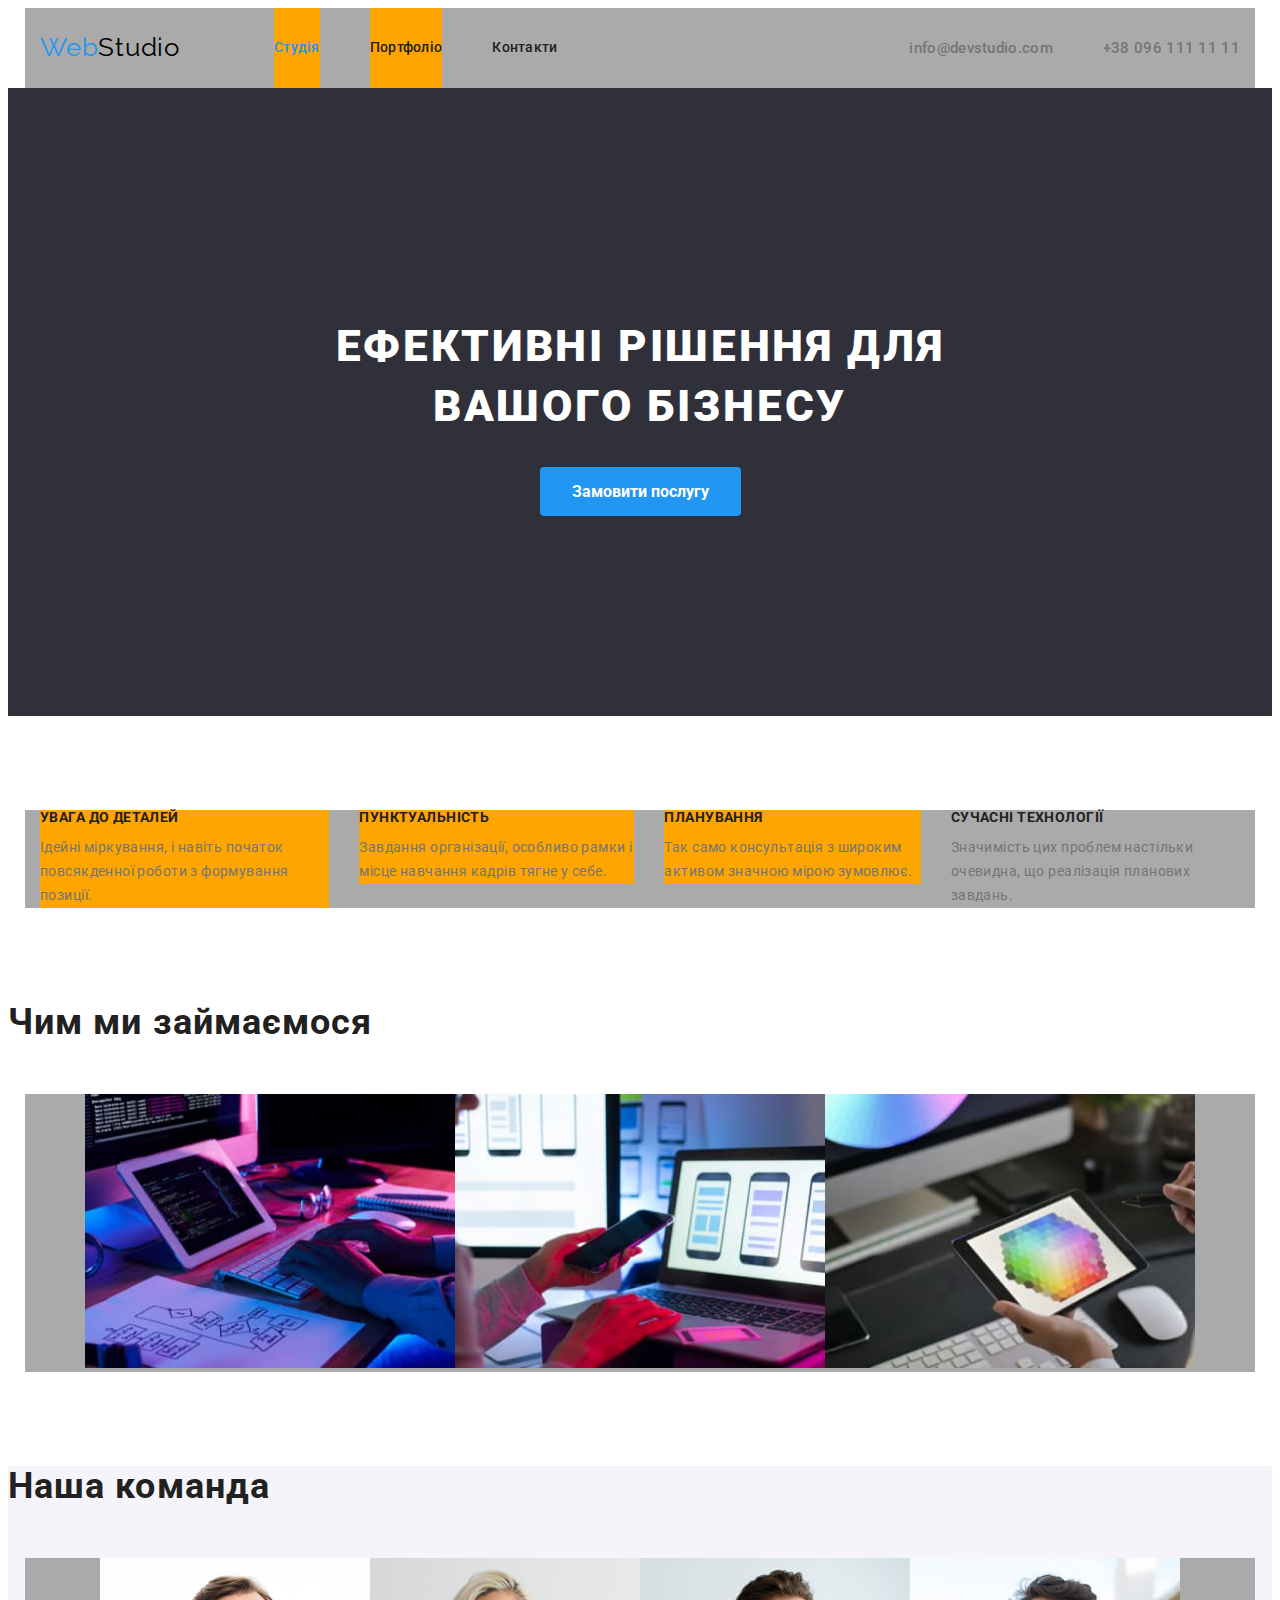
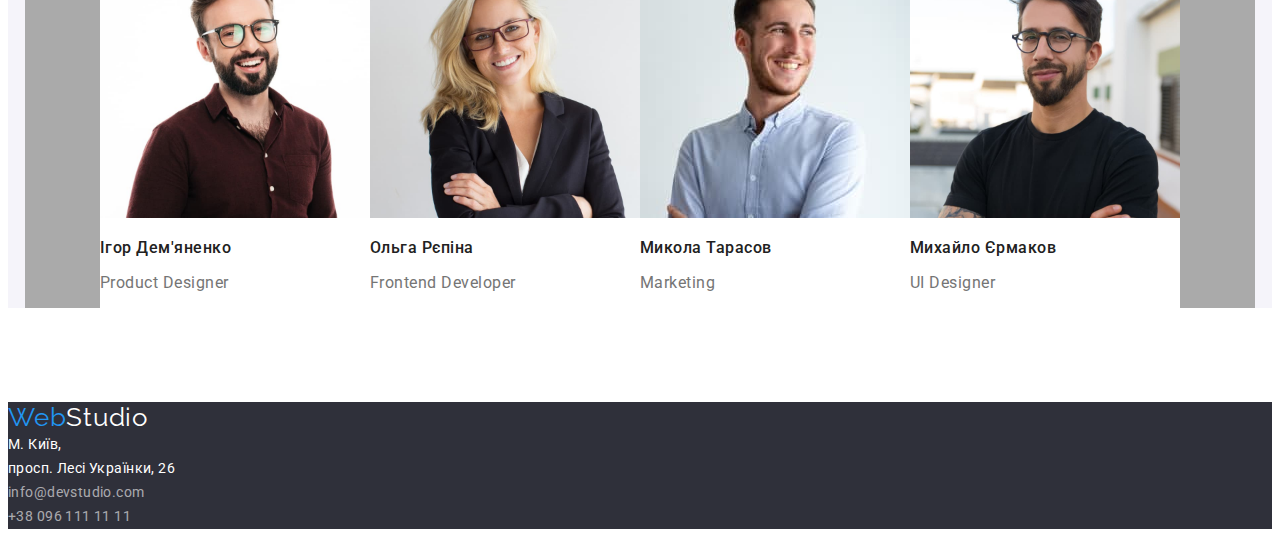
==== index.html @ 12764d9c "Initial commit" ====
<!DOCTYPE html>
<html lang="uk">
  <head>
    <meta charset="utf-8" />
    <meta name="домашне завдання 1" content="device-width, initial-scale=1.0" />
    <title>WebStudio</title>
        <link
      href="https://fonts.googleapis.com/css2?family=Raleway:wght@700&family=Roboto:wght@400;500;700;900&display=swap"
      rel="stylesheet"
    />
    <link rel="stylesheet" href="https://cdnjs.cloudflare.com/ajax/libs/modern-normalize/1.1.0/modern-normalize.min.css"
      integrity="sha512-wpPYUAdjBVSE4KJnH1VR1HeZfpl1ub8YT/NKx4PuQ5NmX2tKuGu6U/JRp5y+Y8XG2tV+wKQpNHVUX03MfMFn9Q=="
      crossorigin="anonymous" referrerpolicy="no-referrer" />
  <link rel="stylesheet" href="./mystyles/styles.css" />
    </head>
  <body>
    <!-- шапка сайту -->
    <header>
      <div class="container">
      <a href="index.html" class="logo"
        >Web<span style="color: #000">Studio</span></a
      >
      <nav>
        <ul class="site-nav list">
          <li class="item"><a href="index.html" class="link current">Студія</a></li>
          <li class="item"><a href="portfolio.html" class="link">Портфоліо</a></li>
          <li class="item"><a href="" class="link">Контакти</a></li>
        </ul>
      </nav>
      <ul class="header-address list">
        <li class="item">
          <a href="mailto:info@devstudio.com" class="link"
            >info@devstudio.com</a
          >
        </li>
        <li class="item">
          <a href="tel:+380961111111" class="link">+38 096 111 11 11</a>
        </li>
      </ul>
      </div>
    </header>
    <main>
      <!-- hero section -->
      <section class="hero">
        <div>
          <h1 class="hero-title">ЕФЕКТИВНІ РІШЕННЯ ДЛЯ<br />ВАШОГО БІЗНЕСУ</h1>
          <button>Замовити послугу</button>
        </div>
      </section>
      <!-- why we section -->
      <section class="why-we">
        <h2 class="visually-hidden">Наші переваги</h2>
        <ul class="list container">
          <li class="item">
            <h3>УВАГА ДО ДЕТАЛЕЙ</h3>
            <p>
              Ідейні міркування, і навіть початок повсякденної роботи з
              формування позиції.
            </p>
          </li>
          <li class="item">
            <h3>ПУНКТУАЛЬНІСТЬ</h3>
            <p>
              Завдання організації, особливо рамки і місце навчання кадрів тягне
              у себе.
            </p>
          </li>
          <li class="item">
            <h3>ПЛАНУВАННЯ</h3>
            <p>
              Так само консультація з широким активом значною мірою зумовлює.
            </p>
          </li>
          <li class="item">
            <h3>СУЧАСНІ ТЕХНОЛОГІЇ</h3>
            <p>
              Значимість цих проблем настільки очевидна, що реалізація планових
              завдань.
            </p>
          </li>
        </ul>
      </section>
      <!-- what we do section-->
      <section class="what-we-do">
        <h2>Чим ми займаємося</h2>
        <ul class="list container">
          <li>
            <img
              src="./images/what-we-do-1.jpg"
              alt="Фото комп'ютера"
              width="370"
              height="274"
            />
          </li>
          <li>
            <img
              src="./images/what-we-do-2.jpg"
              alt="Сучасні технології"
              width="370"
              height="274"
            />
          </li>
          <li>
            <img
              src="./images/what-we-do-3.jpg"
              alt="Айтішник за роботою"
              width="370"
              height="274"
            />
          </li>
        </ul>
      </section>
      <!-- who are we section-->
      <section class="who-we-are">
        <h2>Наша команда</h2>
        <ul class="list container">
          <li class="team-member">
            <img
              src="./images/igor-1.jpg"
              alt="Ігор Дем'яненко"
              width="270"
              height="260"
            />
            <h3>Ігор Дем'яненко</h3>
            <p lang="en">Product Designer</p>
          </li>
          <li class="team-member">
            <img
              src="./images/olga-2.jpg"
              alt="Ольга Рєпіна"
              width="270"
              height="260"
            />
            <h3>Ольга Рєпіна</h3>
            <p lang="en">Frontend Developer</p>
          </li>
          <li class="team-member">
            <img
              src="./images/mykola-3.jpg"
              alt="Микола Тарасов"
              width="270"
              height="260"
            />
            <h3>Микола Тарасов</h3>
            <p lang="en">Marketing</p>
          </li>
          <li class="team-member">
            <img
              src="./images/mykhailo-4.jpg"
              alt="Михайло Єрмаков"
              width="270"
              height="260"
            />
            <h3>Михайло Єрмаков</h3>
            <p lang="en">UI Designer</p>
          </li>
        </ul>
      </section>
    </main>
    <!-- footer -->
    <footer>
      <a href="index.html" class="logo"
        >Web<span style="color: #fff">Studio</span></a
      >
      <ul class="bottom-address list">
        <li>
          <a
            href="https://goo.gl/maps/deZjhRoP4em1tksg8"
            target="_blank"
            rel="noopener noreferrer nofollow"
            class="link"
            >М. Київ,<br />просп. Лесі Українки, 26</a
          >
        </li>
        <li>
          <a href="mailto:info@devstudio.com" class="link">
            <span style="color: rgba(255, 255, 255, 0.6)"
              >info@devstudio.com</span
            ></a
          >
        </li>
        <li>
          <a href="tel:+380961111111" class="link">
            <span style="color: rgba(255, 255, 255, 0.6)"
              >+38 096 111 11 11</span
            ></a
          >
        </li>
      </ul>
    </footer>
  </body>
</html>
---- mystyles/styles.css ----
/* background color #F5F5F5 */
/* logo header: black #000000 blue #2196F3 */
/*logo background: white #FFFFFF    blue #2196F3 */
/* nav active color #2196F3 */
/* main text color (p) #757575 */
/* h2, filter links  #212121 */
/* button text color #FFFFFF */
/* Bg color main page #2F303A */
/* sections background #F5F4FA */

:root {
  --primary-text-color: #757575;
  --title-and-nav-text-color: #212121;
  --accent-color: #2196f3;
  --primary-background-color: #f5f4fa;
  --button-text-color: #fff;
  --background-header-footer-color: #2f303a;
  --background-color: #fff;
  --filter-unactive-background: #f5f4fa;
  --button-hover-color: #188ce8;
}
body {
  background-color: var(--background-color);
  color: var(--primary-text-color);
  font-family: "Roboto", sans-serif;
}
.list {
  list-style: none;
  padding: 0;
  margin: 0;
}
footer {
  background-color: var(--background-header-footer-color);
}
.hero {
  text-align: center;
  background-color: var(--background-header-footer-color);
  padding: 200px 0;
  margin-bottom: 94px;
}
.container {
  display: flex;
  align-items: center;
  background-color: #aaa;
  width: 1200px;
  padding: 0 15px;
  margin: 0 auto;
}
.logo {
  color: var(--accent-color);
  font-family: "Raleway", sans-serif;
  text-decoration: none;
  font-size: 26px;
  line-height: 1.2;
  letter-spacing: 0.03em;
  margin-right: 94px;
}
/* Site nav */
.site-nav {
  display: flex;
}

.site-nav .item:not(:last-child) {
  margin-right: 50px;
  background-color: orange;
}
.site-nav .link {
  color: var(--title-and-nav-text-color);
  font-weight: 500;
  font-size: 14px;
  letter-spacing: 0.02em;
  line-height: 1.14;
  text-decoration: none;
  font-style: normal;
  display: block;
  padding: 32px 0;
}
.site-nav .link:hover,
.site-nav .link:focus,
.header-address .link:hover,
.header-address .link:focus,
.site-nav .link.current {
  color: var(--accent-color);
}
.header-address {
  display: flex;
  margin: 0 0 0 auto;
}

.header-address .item:not(:last-child) {
  margin-right: 50px;
}
.header-address .link {
  color: var(--primary-text-color);
  font-weight: 500;
  font-size: 15px;
  letter-spacing: 0.02em;
  line-height: 1.06;
  text-decoration: none;
  font-style: normal;
}
.hero-title {
  color: #ffffff;
  font-weight: 900;
  font-size: 44px;
  letter-spacing: 0.06em;
  line-height: 1.36;
}
button {
  color: var(--button-text-color);
  background-color: var(--accent-color);
  font-weight: 700;
  font-size: 16px;
  font-family: inherit;
  line-height: 1.87;
  cursor: pointer;
  border: none;
  padding: 10px 32px;
  border-radius: 4px;
  text-align: center;
}
button:hover,
button:focus {
  background-color: var(--button-hover-color);
}
.visually-hidden {
  position: absolute;
  width: 1px;
  height: 1px;
  margin: -1px;
  border: 0;
  padding: 0;

  white-space: nowrap;
  clip-path: inset(100%);
  clip: rect(0 0 0 0);
  overflow: hidden;
}
.why-we h3 {
  font-weight: 700;
  font-size: 14px;
  line-height: 1.14;
  letter-spacing: 0.03em;
  color: var(--title-and-nav-text-color);
  text-transform: uppercase;
  margin: 0 0 10px 0;
}
.why-we p {
  font-weight: 400;
  font-size: 14px;
  line-height: 1.71;
  letter-spacing: 00.03em;
  color: var(--primary-text-color);
  margin: 0;
}
.why-we .container, 
.what-we-do .container,
.who-we-are .container {
  align-items: flex-start;
  justify-content: center;
  margin-bottom: 94px;
}
.why-we .item:not(:last-child) {
  margin-right: 30px;
  background-color: orange;
}
.who-we-are {
  background-color: var(--primary-background-color);
}
.what-we-do h2,
.who-we-are h2 {
  font-weight: 700;
  font-size: 36px;
  line-height: 1.16;
  letter-spacing: 0.03em;
  color: var(--title-and-nav-text-color);
  margin-bottom: 50px;
}
.who-we-are h3 {
  font-weight: 500;
  font-size: 16px;
  line-height: 1.19;
  letter-spacing: 0.03em;
  color: var(--title-and-nav-text-color);
}
.who-we-are p {
  font-weight: 400;
  font-size: 16px;
  line-height: 1.19;
  letter-spacing: 0.03em;
  color: var(--primary-text-color);
}
.who-we-are .team-member {
  background-color: var(--background-color);
}

/* portfolio page styling */

.portfolio .link {
  color: var(--title-and-nav-text-color);
  background-color: var(--filter-unactive-background);
  padding: 6px 25px;
  font-weight: 500;
  font-size: 16px;
  letter-spacing: 0.03em;
  line-height: 1.63;
  text-decoration: none;
  font-style: normal;
  border: none;
}
.portfolio .link:hover,
/*.portfolio .link:focus,*/
.portfolio .link.current {
  color: var(--button-text-color);
  background-color: var(--accent-color);
}
.portfolio h3 {
  font-weight: 700;
  font-size: 18px;
  line-height: 2;
  letter-spacing: 0.06em;
  color: var(--title-and-nav-text-color);
}
.portfolio a {
  text-decoration: none;
}
.portfolio p {
  font-weight: 400;
  font-size: 16px;
  line-height: 1.88;
  letter-spacing: 0.03em;
  color: var(--primary-text-color);
}
/* footer page */

.bottom-address .link {
  color: #fff;
  font-size: 14px;
  font-weight: 400;
  line-height: 1.71;
  letter-spacing: 0.03em;
  text-decoration: none;
  font-style: normal;
}
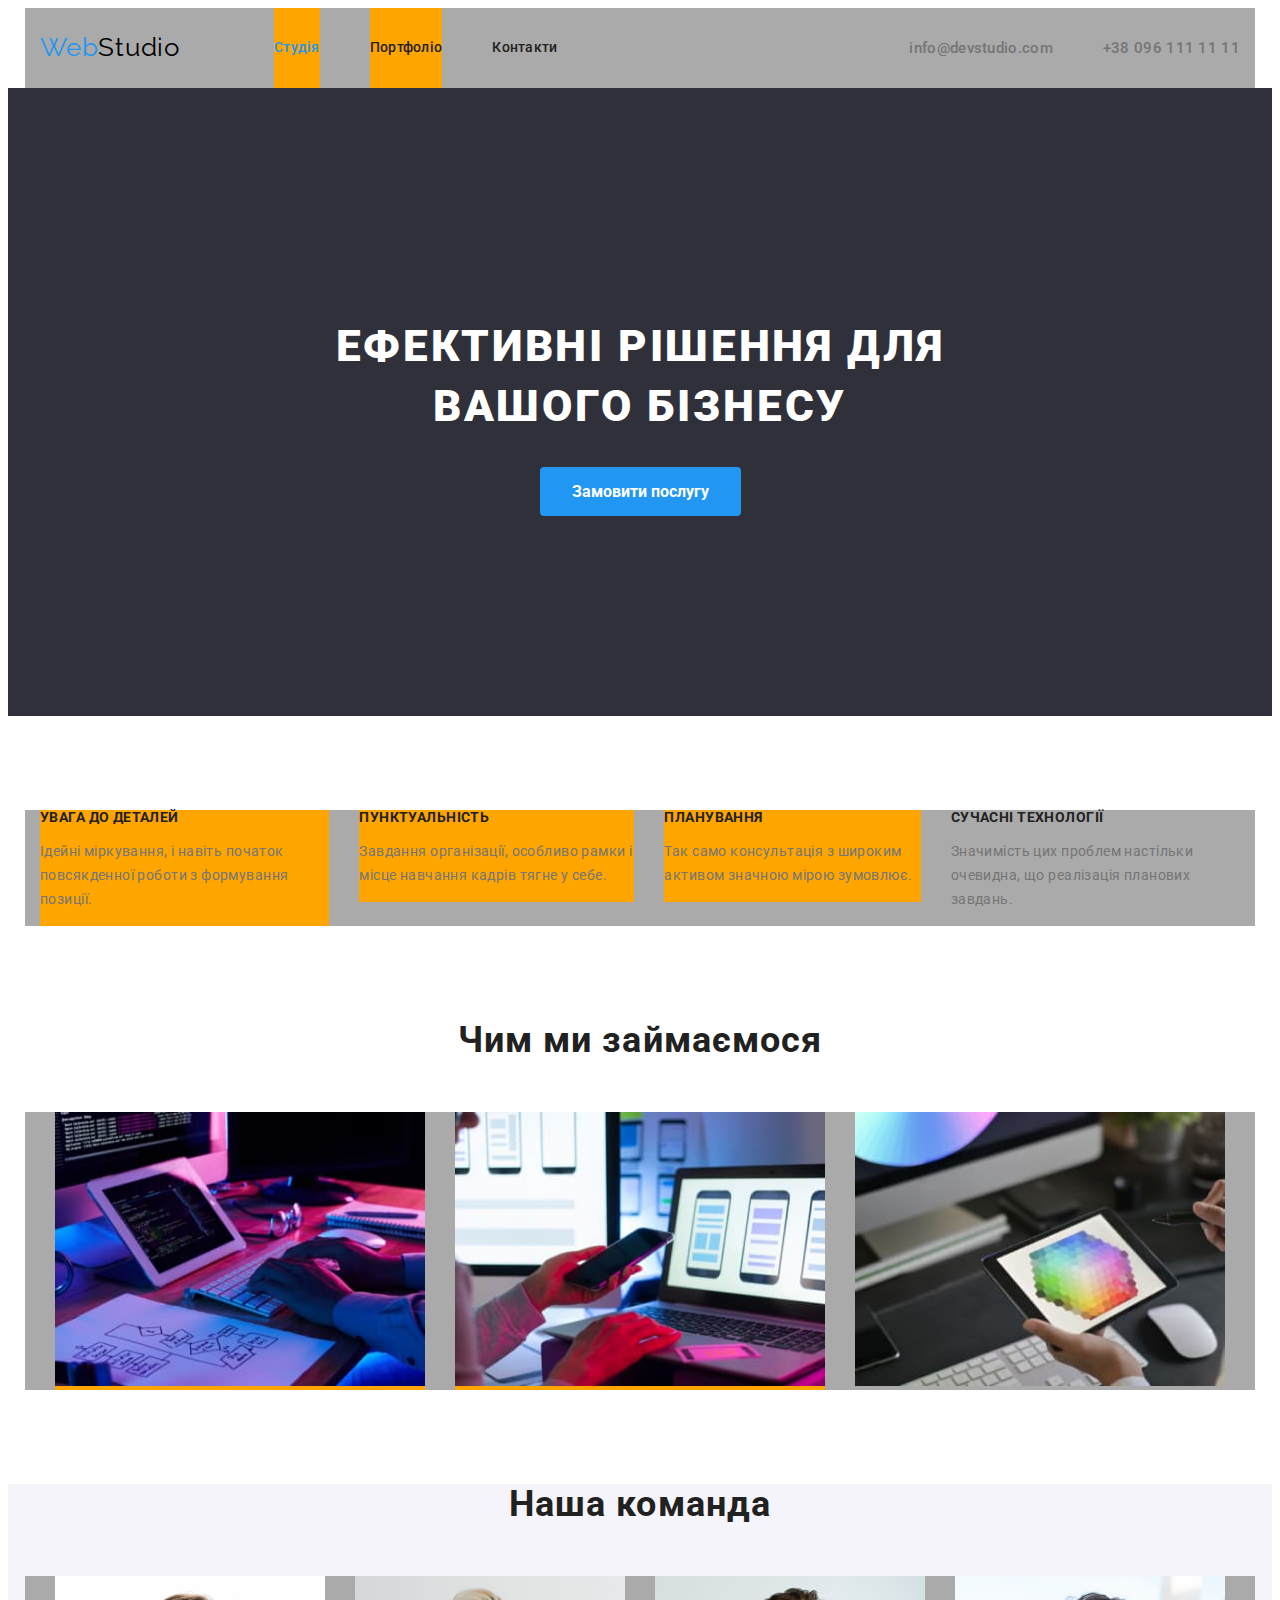
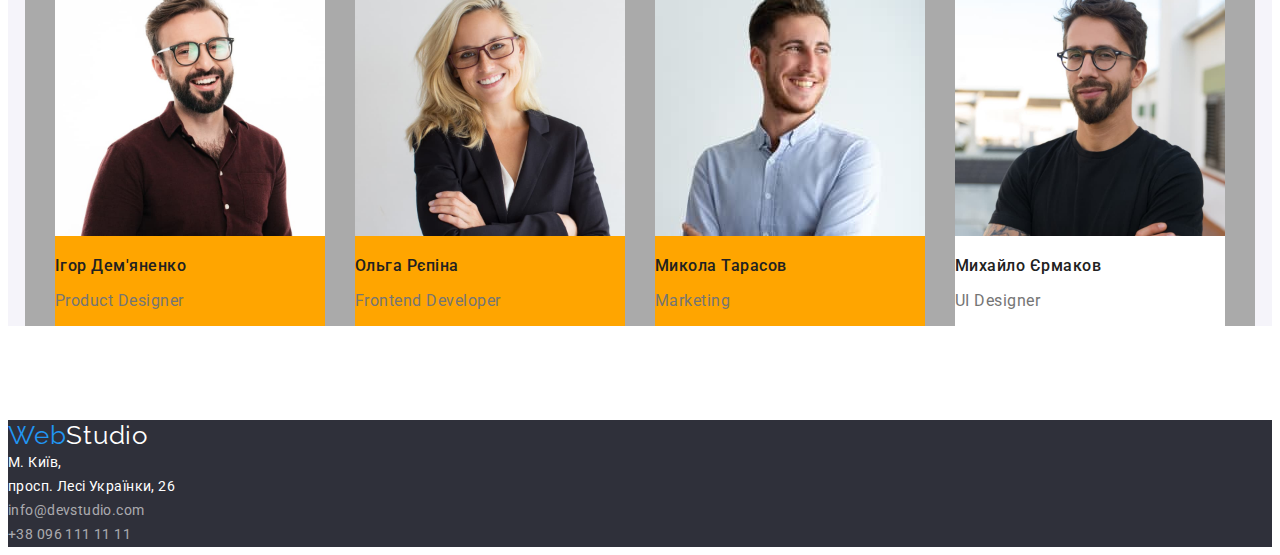
==== commit 6c63386e: "items added" ====
--- a/index.html
+++ b/index.html
@@ -84,7 +84,7 @@
       <section class="what-we-do">
         <h2>Чим ми займаємося</h2>
         <ul class="list container">
-          <li>
+          <li class="item">
             <img
               src="./images/what-we-do-1.jpg"
               alt="Фото комп'ютера"
@@ -92,7 +92,7 @@
               height="274"
             />
           </li>
-          <li>
+          <li class="item">
             <img
               src="./images/what-we-do-2.jpg"
               alt="Сучасні технології"
@@ -100,7 +100,7 @@
               height="274"
             />
           </li>
-          <li>
+          <li class="item">
             <img
               src="./images/what-we-do-3.jpg"
               alt="Айтішник за роботою"
@@ -114,7 +114,7 @@
       <section class="who-we-are">
         <h2>Наша команда</h2>
         <ul class="list container">
-          <li class="team-member">
+          <li class="team-member item">
             <img
               src="./images/igor-1.jpg"
               alt="Ігор Дем'яненко"
@@ -124,7 +124,7 @@
             <h3>Ігор Дем'яненко</h3>
             <p lang="en">Product Designer</p>
           </li>
-          <li class="team-member">
+          <li class="team-member item">
             <img
               src="./images/olga-2.jpg"
               alt="Ольга Рєпіна"
@@ -134,7 +134,7 @@
             <h3>Ольга Рєпіна</h3>
             <p lang="en">Frontend Developer</p>
           </li>
-          <li class="team-member">
+          <li class="team-member item">
             <img
               src="./images/mykola-3.jpg"
               alt="Микола Тарасов"
@@ -144,7 +144,7 @@
             <h3>Микола Тарасов</h3>
             <p lang="en">Marketing</p>
           </li>
-          <li class="team-member">
+          <li class="team-member item">
             <img
               src="./images/mykhailo-4.jpg"
               alt="Михайло Єрмаков"
--- a/mystyles/styles.css
+++ b/mystyles/styles.css
@@ -117,7 +117,7 @@
   border: none;
   padding: 10px 32px;
   border-radius: 4px;
-  text-align: center;
+  /* text-align: center;*/
 }
 button:hover,
 button:focus {
@@ -149,9 +149,10 @@
   font-weight: 400;
   font-size: 14px;
   line-height: 1.71;
-  letter-spacing: 00.03em;
-  color: var(--primary-text-color);
-  margin: 0;
+  letter-spacing: 0.03em;
+  color: var(--primary-text-color);
+  /* margin: 0; */
+  /* commentar */
 }
 .why-we .container, 
 .what-we-do .container,
@@ -160,7 +161,10 @@
   justify-content: center;
   margin-bottom: 94px;
 }
-.why-we .item:not(:last-child) {
+.why-we .item:not(:last-child),
+.what-we-do .item:not(:last-child),
+.who-we-are .item:not(:last-child) 
+{
   margin-right: 30px;
   background-color: orange;
 }
@@ -175,6 +179,7 @@
   letter-spacing: 0.03em;
   color: var(--title-and-nav-text-color);
   margin-bottom: 50px;
+  text-align: center;
 }
 .who-we-are h3 {
   font-weight: 500;
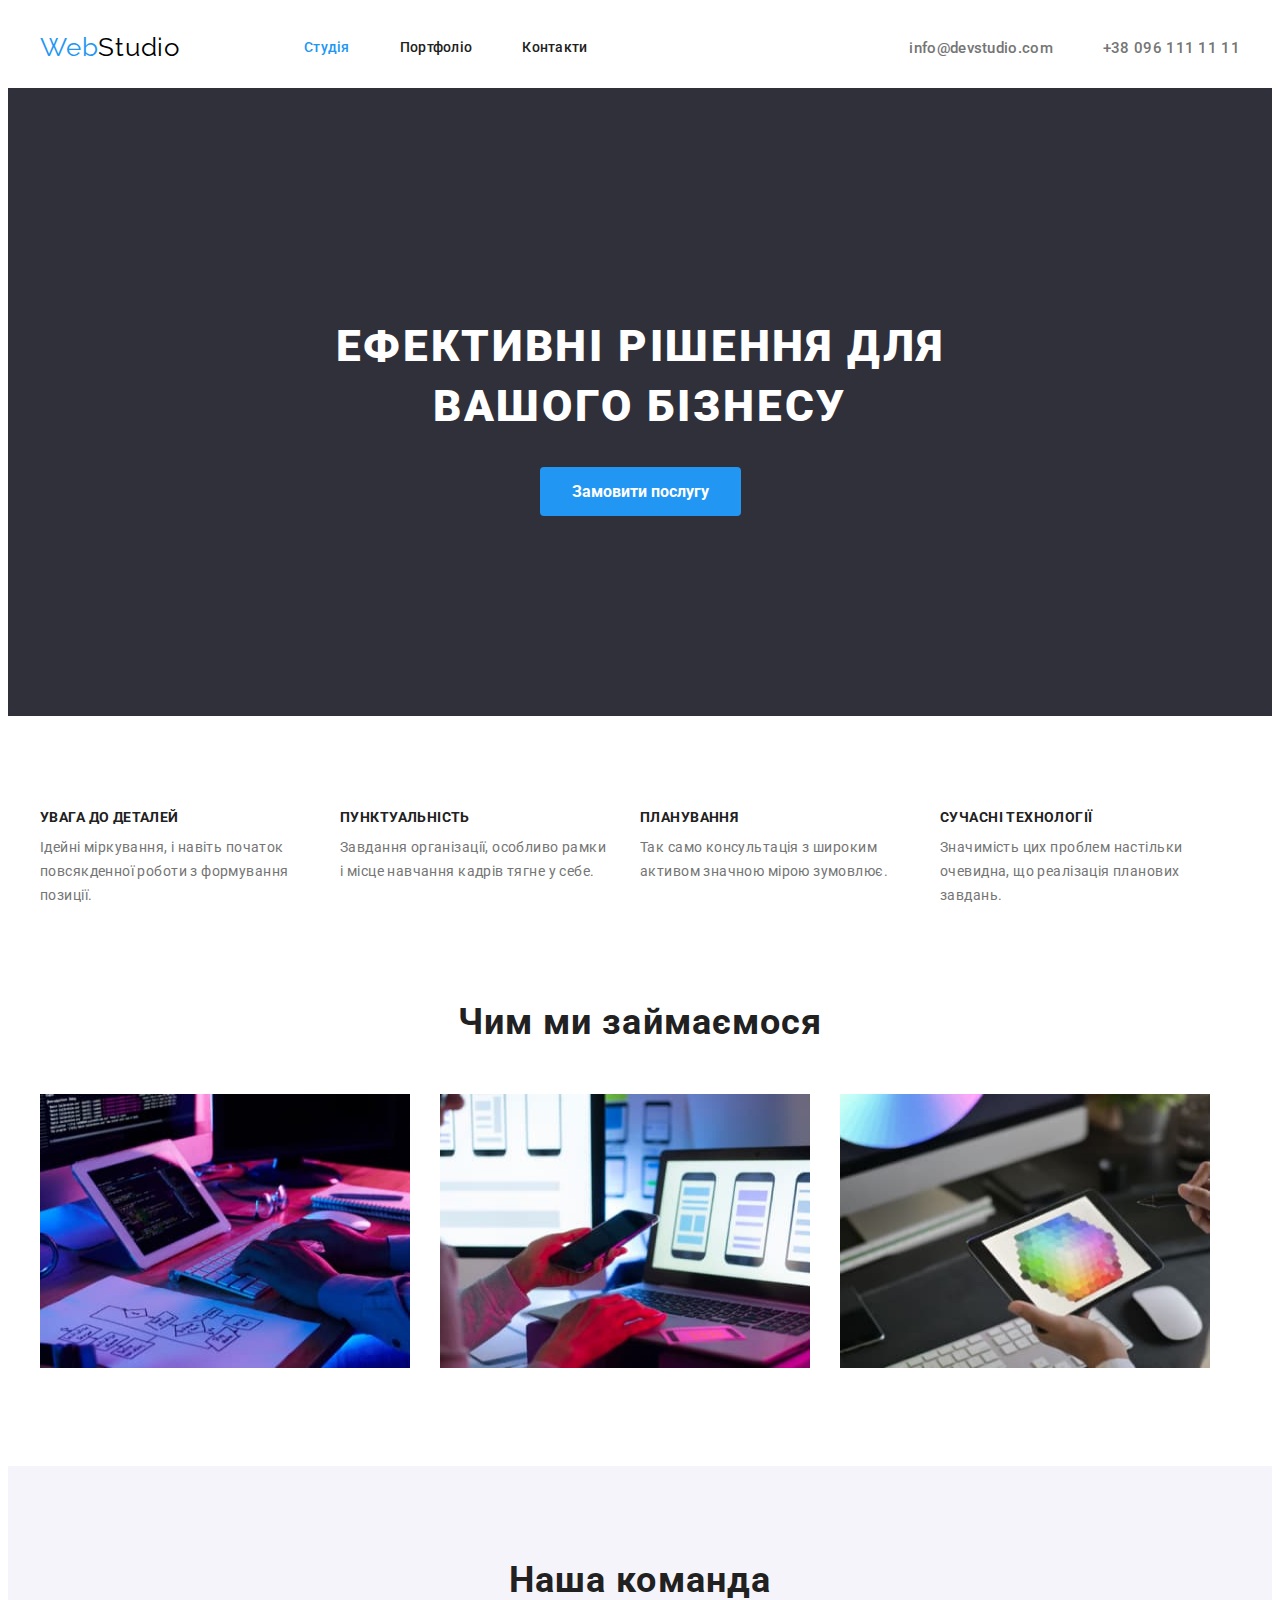
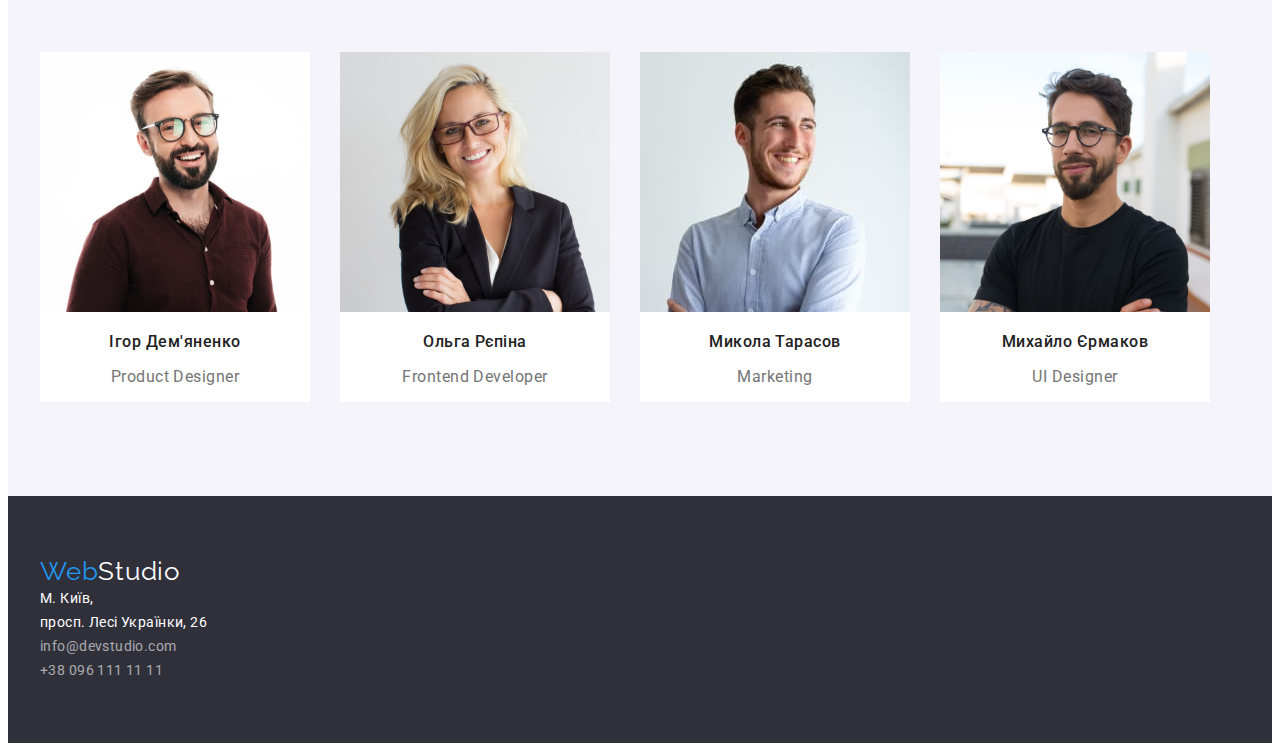
==== commit 2e9b01ca: "margins, paddings added" ====
--- a/index.html
+++ b/index.html
@@ -4,39 +4,49 @@
     <meta charset="utf-8" />
     <meta name="домашне завдання 1" content="device-width, initial-scale=1.0" />
     <title>WebStudio</title>
-        <link
+    <link
       href="https://fonts.googleapis.com/css2?family=Raleway:wght@700&family=Roboto:wght@400;500;700;900&display=swap"
       rel="stylesheet"
     />
-    <link rel="stylesheet" href="https://cdnjs.cloudflare.com/ajax/libs/modern-normalize/1.1.0/modern-normalize.min.css"
+    <link
+      rel="stylesheet"
+      href="https://cdnjs.cloudflare.com/ajax/libs/modern-normalize/1.1.0/modern-normalize.min.css"
       integrity="sha512-wpPYUAdjBVSE4KJnH1VR1HeZfpl1ub8YT/NKx4PuQ5NmX2tKuGu6U/JRp5y+Y8XG2tV+wKQpNHVUX03MfMFn9Q=="
-      crossorigin="anonymous" referrerpolicy="no-referrer" />
-  <link rel="stylesheet" href="./mystyles/styles.css" />
-    </head>
+      crossorigin="anonymous"
+      referrerpolicy="no-referrer"
+    />
+    <link rel="stylesheet" href="./mystyles/styles.css" />
+  </head>
   <body>
     <!-- шапка сайту -->
     <header>
       <div class="container">
-      <a href="index.html" class="logo"
-        >Web<span style="color: #000">Studio</span></a
-      >
-      <nav>
-        <ul class="site-nav list">
-          <li class="item"><a href="index.html" class="link current">Студія</a></li>
-          <li class="item"><a href="portfolio.html" class="link">Портфоліо</a></li>
-          <li class="item"><a href="" class="link">Контакти</a></li>
-        </ul>
-      </nav>
-      <ul class="header-address list">
-        <li class="item">
-          <a href="mailto:info@devstudio.com" class="link"
-            >info@devstudio.com</a
-          >
-        </li>
-        <li class="item">
-          <a href="tel:+380961111111" class="link">+38 096 111 11 11</a>
-        </li>
-      </ul>
+        <div class="flex-container">
+          <a href="index.html" class="logo"
+            >Web<span style="color: #000">Studio</span></a
+          >
+          <nav>
+            <ul class="site-nav list">
+              <li class="item">
+                <a href="index.html" class="link current">Студія</a>
+              </li>
+              <li class="item">
+                <a href="portfolio.html" class="link">Портфоліо</a>
+              </li>
+              <li class="item"><a href="" class="link">Контакти</a></li>
+            </ul>
+          </nav>
+          <ul class="header-address list">
+            <li class="item">
+              <a href="mailto:info@devstudio.com" class="link"
+                >info@devstudio.com</a
+              >
+            </li>
+            <li class="item">
+              <a href="tel:+380961111111" class="link">+38 096 111 11 11</a>
+            </li>
+          </ul>
+        </div>
       </div>
     </header>
     <main>
@@ -48,9 +58,9 @@
         </div>
       </section>
       <!-- why we section -->
-      <section class="why-we">
+      <section class="why-we container section">
         <h2 class="visually-hidden">Наші переваги</h2>
-        <ul class="list container">
+        <ul class="list flex-container">
           <li class="item">
             <h3>УВАГА ДО ДЕТАЛЕЙ</h3>
             <p>
@@ -81,9 +91,9 @@
         </ul>
       </section>
       <!-- what we do section-->
-      <section class="what-we-do">
+      <section class="what-we-do container section">
         <h2>Чим ми займаємося</h2>
-        <ul class="list container">
+        <ul class="list flex-container">
           <li class="item">
             <img
               src="./images/what-we-do-1.jpg"
@@ -112,8 +122,9 @@
       </section>
       <!-- who are we section-->
       <section class="who-we-are">
+        <div class="container section">        
         <h2>Наша команда</h2>
-        <ul class="list container">
+        <ul class="list flex-container">
           <li class="team-member item">
             <img
               src="./images/igor-1.jpg"
@@ -155,10 +166,12 @@
             <p lang="en">UI Designer</p>
           </li>
         </ul>
+        </div>
       </section>
     </main>
     <!-- footer -->
     <footer>
+      <div class="container">
       <a href="index.html" class="logo"
         >Web<span style="color: #fff">Studio</span></a
       >
@@ -187,6 +200,7 @@
           >
         </li>
       </ul>
+      </div>
     </footer>
   </body>
 </html>
--- a/mystyles/styles.css
+++ b/mystyles/styles.css
@@ -31,6 +31,8 @@
 }
 footer {
   background-color: var(--background-header-footer-color);
+padding-top: 60px;
+padding-bottom: 60px;
 }
 .hero {
   text-align: center;
@@ -39,13 +41,22 @@
   margin-bottom: 94px;
 }
 .container {
-  display: flex;
-  align-items: center;
-  background-color: #aaa;
   width: 1200px;
   padding: 0 15px;
   margin: 0 auto;
 }
+.flex-container {
+  display: flex;
+  flex-wrap: wrap;
+  align-items: flex-start;
+  gap: 30px;
+}
+header .flex-container {
+  align-items: center;
+}
+.section {
+  padding-bottom: 94px;
+}
 .logo {
   color: var(--accent-color);
   font-family: "Raleway", sans-serif;
@@ -59,10 +70,8 @@
 .site-nav {
   display: flex;
 }
-
 .site-nav .item:not(:last-child) {
   margin-right: 50px;
-  background-color: orange;
 }
 .site-nav .link {
   color: var(--title-and-nav-text-color);
@@ -86,7 +95,6 @@
   display: flex;
   margin: 0 0 0 auto;
 }
-
 .header-address .item:not(:last-child) {
   margin-right: 50px;
 }
@@ -100,7 +108,7 @@
   font-style: normal;
 }
 .hero-title {
-  color: #ffffff;
+  color: #fff;
   font-weight: 900;
   font-size: 44px;
   letter-spacing: 0.06em;
@@ -151,25 +159,16 @@
   line-height: 1.71;
   letter-spacing: 0.03em;
   color: var(--primary-text-color);
-  /* margin: 0; */
-  /* commentar */
-}
-.why-we .container, 
-.what-we-do .container,
-.who-we-are .container {
-  align-items: flex-start;
-  justify-content: center;
-  margin-bottom: 94px;
-}
-.why-we .item:not(:last-child),
-.what-we-do .item:not(:last-child),
-.who-we-are .item:not(:last-child) 
-{
-  margin-right: 30px;
-  background-color: orange;
+  margin: 0;
+}
+.why-we .item
+/* .who-we-are .item */ {
+  width: 270px;
 }
 .who-we-are {
   background-color: var(--primary-background-color);
+  text-align: center;
+  padding-top: 94px;
 }
 .what-we-do h2,
 .who-we-are h2 {
@@ -179,6 +178,7 @@
   letter-spacing: 0.03em;
   color: var(--title-and-nav-text-color);
   margin-bottom: 50px;
+  margin-top: 0;
   text-align: center;
 }
 .who-we-are h3 {
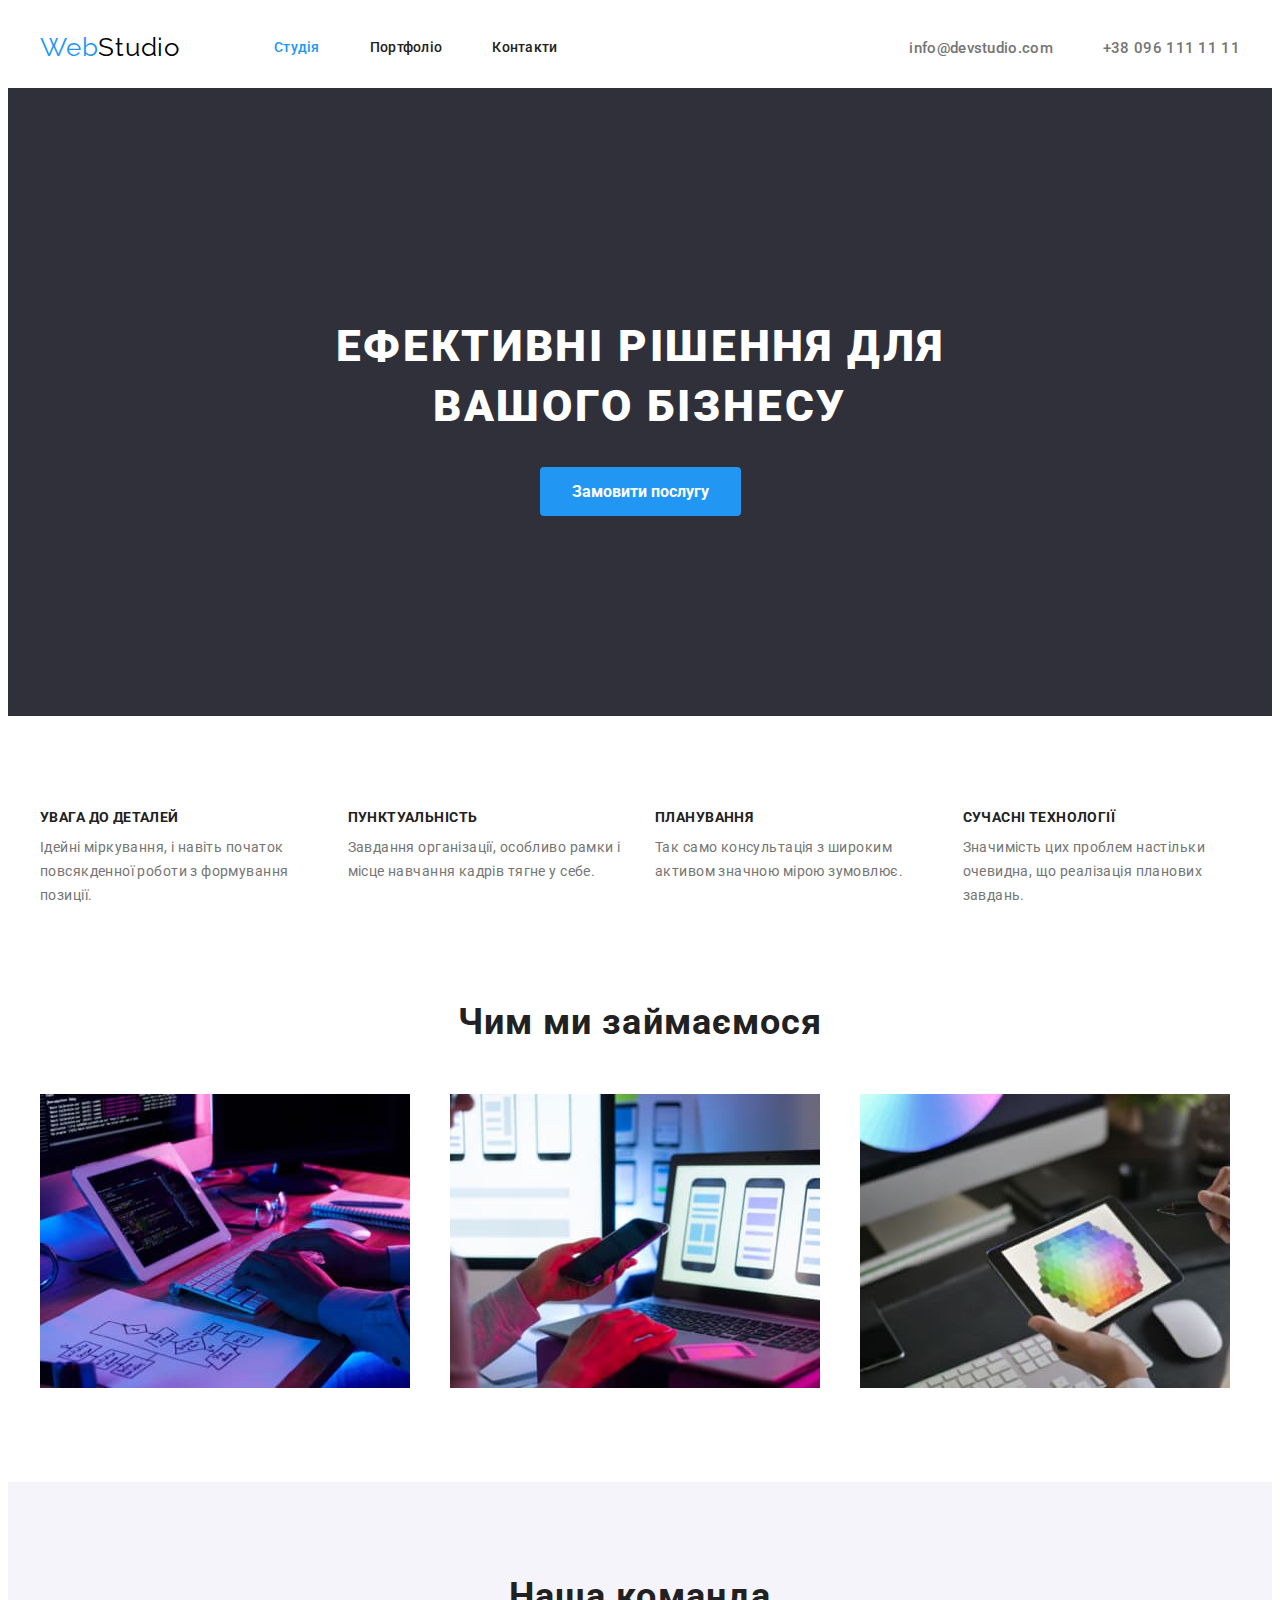
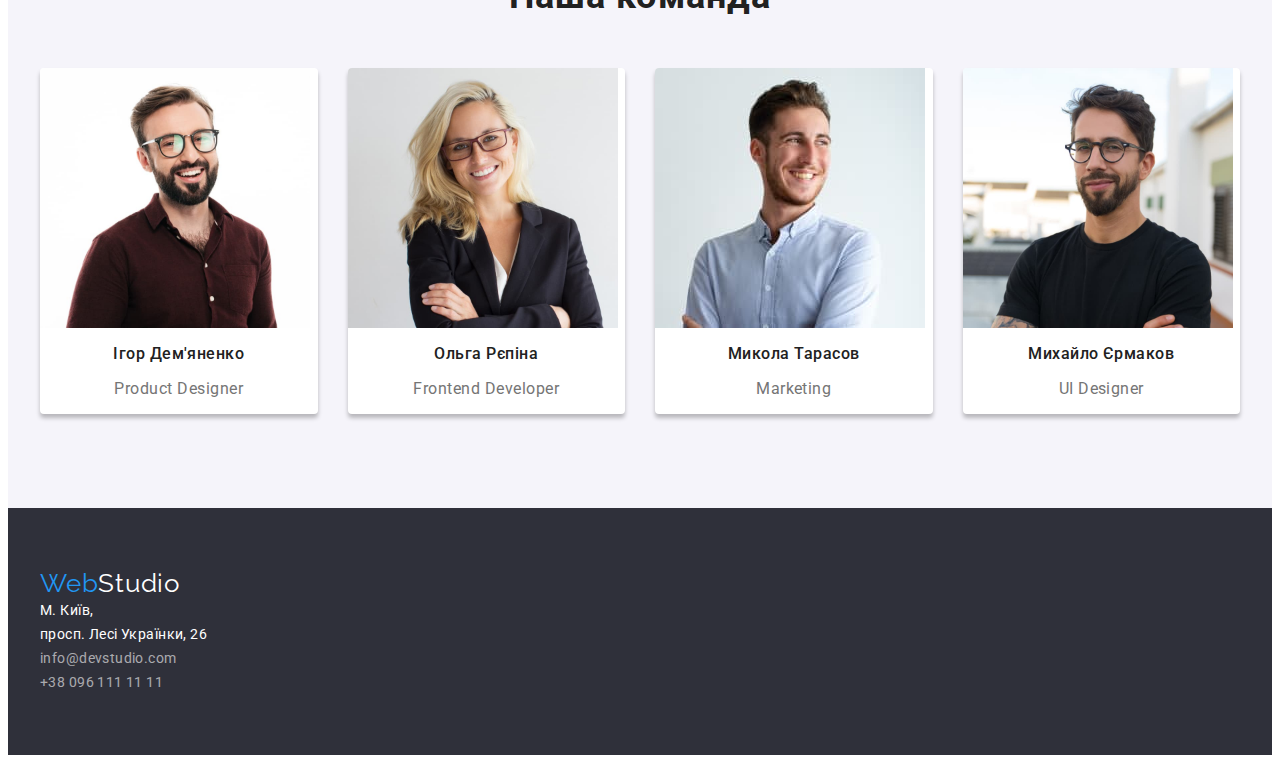
==== commit c7187c99: "UPDATED with CALCs" ====
--- a/index.html
+++ b/index.html
@@ -1,206 +1,149 @@
 <!DOCTYPE html>
 <html lang="uk">
-  <head>
-    <meta charset="utf-8" />
-    <meta name="домашне завдання 1" content="device-width, initial-scale=1.0" />
-    <title>WebStudio</title>
-    <link
-      href="https://fonts.googleapis.com/css2?family=Raleway:wght@700&family=Roboto:wght@400;500;700;900&display=swap"
-      rel="stylesheet"
-    />
-    <link
-      rel="stylesheet"
-      href="https://cdnjs.cloudflare.com/ajax/libs/modern-normalize/1.1.0/modern-normalize.min.css"
-      integrity="sha512-wpPYUAdjBVSE4KJnH1VR1HeZfpl1ub8YT/NKx4PuQ5NmX2tKuGu6U/JRp5y+Y8XG2tV+wKQpNHVUX03MfMFn9Q=="
-      crossorigin="anonymous"
-      referrerpolicy="no-referrer"
-    />
-    <link rel="stylesheet" href="./mystyles/styles.css" />
-  </head>
-  <body>
-    <!-- шапка сайту -->
-    <header>
-      <div class="container">
-        <div class="flex-container">
-          <a href="index.html" class="logo"
-            >Web<span style="color: #000">Studio</span></a
-          >
-          <nav>
-            <ul class="site-nav list">
-              <li class="item">
-                <a href="index.html" class="link current">Студія</a>
-              </li>
-              <li class="item">
-                <a href="portfolio.html" class="link">Портфоліо</a>
-              </li>
-              <li class="item"><a href="" class="link">Контакти</a></li>
-            </ul>
-          </nav>
-          <ul class="header-address list">
+
+<head>
+  <meta charset="utf-8" />
+  <meta name="домашне завдання 3" content="device-width, initial-scale=1.0" />
+  <title>WebStudio</title>
+  <link href="https://fonts.googleapis.com/css2?family=Raleway:wght@700&family=Roboto:wght@400;500;700;900&display=swap"
+    rel="stylesheet" />
+  <link rel="stylesheet" href="https://cdnjs.cloudflare.com/ajax/libs/modern-normalize/1.1.0/modern-normalize.min.css"
+    integrity="sha512-wpPYUAdjBVSE4KJnH1VR1HeZfpl1ub8YT/NKx4PuQ5NmX2tKuGu6U/JRp5y+Y8XG2tV+wKQpNHVUX03MfMFn9Q=="
+    crossorigin="anonymous" referrerpolicy="no-referrer" />
+  <link rel="stylesheet" href="./mystyles/styles.css" />
+</head>
+
+<body>
+  <!-- шапка сайту -->
+  <header>
+    <div class="container">
+      <div class="flex-container">
+        <a href="index.html" class="logo">Web<span style="color: #000">Studio</span></a>
+        <nav>
+          <ul class="site-nav list">
             <li class="item">
-              <a href="mailto:info@devstudio.com" class="link"
-                >info@devstudio.com</a
-              >
+              <a href="index.html" class="link current">Студія</a>
             </li>
             <li class="item">
-              <a href="tel:+380961111111" class="link">+38 096 111 11 11</a>
+              <a href="portfolio.html" class="link">Портфоліо</a>
             </li>
+            <li class="item"><a href="" class="link">Контакти</a></li>
           </ul>
-        </div>
-      </div>
-    </header>
-    <main>
-      <!-- hero section -->
-      <section class="hero">
-        <div>
-          <h1 class="hero-title">ЕФЕКТИВНІ РІШЕННЯ ДЛЯ<br />ВАШОГО БІЗНЕСУ</h1>
-          <button>Замовити послугу</button>
-        </div>
-      </section>
-      <!-- why we section -->
-      <section class="why-we container section">
-        <h2 class="visually-hidden">Наші переваги</h2>
-        <ul class="list flex-container">
+        </nav>
+        <ul class="header-address list">
           <li class="item">
-            <h3>УВАГА ДО ДЕТАЛЕЙ</h3>
-            <p>
-              Ідейні міркування, і навіть початок повсякденної роботи з
-              формування позиції.
-            </p>
+            <a href="mailto:info@devstudio.com" class="link">info@devstudio.com</a>
           </li>
           <li class="item">
-            <h3>ПУНКТУАЛЬНІСТЬ</h3>
-            <p>
-              Завдання організації, особливо рамки і місце навчання кадрів тягне
-              у себе.
-            </p>
-          </li>
-          <li class="item">
-            <h3>ПЛАНУВАННЯ</h3>
-            <p>
-              Так само консультація з широким активом значною мірою зумовлює.
-            </p>
-          </li>
-          <li class="item">
-            <h3>СУЧАСНІ ТЕХНОЛОГІЇ</h3>
-            <p>
-              Значимість цих проблем настільки очевидна, що реалізація планових
-              завдань.
-            </p>
+            <a href="tel:+380961111111" class="link">+38 096 111 11 11</a>
           </li>
         </ul>
-      </section>
-      <!-- what we do section-->
-      <section class="what-we-do container section">
-        <h2>Чим ми займаємося</h2>
-        <ul class="list flex-container">
-          <li class="item">
-            <img
-              src="./images/what-we-do-1.jpg"
-              alt="Фото комп'ютера"
-              width="370"
-              height="274"
-            />
-          </li>
-          <li class="item">
-            <img
-              src="./images/what-we-do-2.jpg"
-              alt="Сучасні технології"
-              width="370"
-              height="274"
-            />
-          </li>
-          <li class="item">
-            <img
-              src="./images/what-we-do-3.jpg"
-              alt="Айтішник за роботою"
-              width="370"
-              height="274"
-            />
-          </li>
-        </ul>
-      </section>
-      <!-- who are we section-->
-      <section class="who-we-are">
-        <div class="container section">        
+      </div>
+    </div>
+  </header>
+  <main>
+    <!-- hero section -->
+    <section class="hero">
+      <h1 class="hero-title">ЕФЕКТИВНІ РІШЕННЯ ДЛЯ<br />ВАШОГО БІЗНЕСУ</h1>
+      <button>Замовити послугу</button>
+    </section>
+    <!-- why we section -->
+    <section class="why-we container section">
+      <h2 class="visually-hidden">Наші переваги</h2>
+      <ul class="list flex-container">
+        <li class="item">
+          <h3>УВАГА ДО ДЕТАЛЕЙ</h3>
+          <p>
+            Ідейні міркування, і навіть початок повсякденної роботи з
+            формування позиції.
+          </p>
+        </li>
+        <li class="item">
+          <h3>ПУНКТУАЛЬНІСТЬ</h3>
+          <p>
+            Завдання організації, особливо рамки і місце навчання кадрів тягне
+            у себе.
+          </p>
+        </li>
+        <li class="item">
+          <h3>ПЛАНУВАННЯ</h3>
+          <p>
+            Так само консультація з широким активом значною мірою зумовлює.
+          </p>
+        </li>
+        <li class="item">
+          <h3>СУЧАСНІ ТЕХНОЛОГІЇ</h3>
+          <p>
+            Значимість цих проблем настільки очевидна, що реалізація планових
+            завдань.
+          </p>
+        </li>
+      </ul>
+    </section>
+    <!-- what we do section-->
+    <section class="what-we-do container section">
+      <h2>Чим ми займаємося</h2>
+      <ul class="list flex-container">
+        <li class="item">
+          <img src="./images/what-we-do-1.jpg" alt="Фото комп'ютера" width="370" height="274" />
+        </li>
+        <li class="item">
+          <img src="./images/what-we-do-2.jpg" alt="Сучасні технології" width="370" height="274" />
+        </li>
+        <li class="item">
+          <img src="./images/what-we-do-3.jpg" alt="Айтішник за роботою" width="370" height="274" />
+        </li>
+      </ul>
+    </section>
+    <!-- who are we section-->
+    <section class="who-we-are">
+      <div class="container section">
         <h2>Наша команда</h2>
         <ul class="list flex-container">
           <li class="team-member item">
-            <img
-              src="./images/igor-1.jpg"
-              alt="Ігор Дем'яненко"
-              width="270"
-              height="260"
-            />
+            <img src="./images/igor-1.jpg" alt="Ігор Дем'яненко" width="270" height="260" />
             <h3>Ігор Дем'яненко</h3>
             <p lang="en">Product Designer</p>
           </li>
           <li class="team-member item">
-            <img
-              src="./images/olga-2.jpg"
-              alt="Ольга Рєпіна"
-              width="270"
-              height="260"
-            />
+            <img src="./images/olga-2.jpg" alt="Ольга Рєпіна" width="270" height="260" />
             <h3>Ольга Рєпіна</h3>
             <p lang="en">Frontend Developer</p>
           </li>
           <li class="team-member item">
-            <img
-              src="./images/mykola-3.jpg"
-              alt="Микола Тарасов"
-              width="270"
-              height="260"
-            />
+            <img src="./images/mykola-3.jpg" alt="Микола Тарасов" width="270" height="260" />
             <h3>Микола Тарасов</h3>
             <p lang="en">Marketing</p>
           </li>
           <li class="team-member item">
-            <img
-              src="./images/mykhailo-4.jpg"
-              alt="Михайло Єрмаков"
-              width="270"
-              height="260"
-            />
+            <img src="./images/mykhailo-4.jpg" alt="Михайло Єрмаков" width="270" height="260" />
             <h3>Михайло Єрмаков</h3>
             <p lang="en">UI Designer</p>
           </li>
         </ul>
-        </div>
-      </section>
-    </main>
-    <!-- footer -->
-    <footer>
-      <div class="container">
-      <a href="index.html" class="logo"
-        >Web<span style="color: #fff">Studio</span></a
-      >
+      </div>
+    </section>
+  </main>
+  <!-- footer -->
+  <footer>
+    <div class="container">
+      <a href="index.html" class="logo">Web<span style="color: #fff">Studio</span></a>
       <ul class="bottom-address list">
         <li>
-          <a
-            href="https://goo.gl/maps/deZjhRoP4em1tksg8"
-            target="_blank"
-            rel="noopener noreferrer nofollow"
-            class="link"
-            >М. Київ,<br />просп. Лесі Українки, 26</a
-          >
+          <a href="https://goo.gl/maps/deZjhRoP4em1tksg8" target="_blank" rel="noopener noreferrer nofollow"
+            class="link">М. Київ,<br />просп. Лесі Українки, 26</a>
         </li>
         <li>
           <a href="mailto:info@devstudio.com" class="link">
-            <span style="color: rgba(255, 255, 255, 0.6)"
-              >info@devstudio.com</span
-            ></a
-          >
+            <span style="color: rgba(255, 255, 255, 0.6)">info@devstudio.com</span></a>
         </li>
         <li>
           <a href="tel:+380961111111" class="link">
-            <span style="color: rgba(255, 255, 255, 0.6)"
-              >+38 096 111 11 11</span
-            ></a
-          >
+            <span style="color: rgba(255, 255, 255, 0.6)">+38 096 111 11 11</span></a>
         </li>
       </ul>
-      </div>
-    </footer>
-  </body>
-</html>
+    </div>
+  </footer>
+</body>
+
+</html>--- a/mystyles/styles.css
+++ b/mystyles/styles.css
@@ -18,45 +18,77 @@
   --background-color: #fff;
   --filter-unactive-background: #f5f4fa;
   --button-hover-color: #188ce8;
-}
+  --card-set-gap: 30px;
+  --card-shadow: 0px 4px 4px rgba(0, 0, 0, 0.25);
+}
+
 body {
   background-color: var(--background-color);
   color: var(--primary-text-color);
   font-family: "Roboto", sans-serif;
 }
+
 .list {
   list-style: none;
   padding: 0;
   margin: 0;
 }
+
 footer {
   background-color: var(--background-header-footer-color);
-padding-top: 60px;
-padding-bottom: 60px;
-}
+  padding-top: 60px;
+  padding-bottom: 60px;
+}
+
 .hero {
   text-align: center;
   background-color: var(--background-header-footer-color);
   padding: 200px 0;
   margin-bottom: 94px;
 }
+
+.hero-title {
+  color: #fff;
+  font-weight: 900;
+  font-size: 44px;
+  letter-spacing: 0.06em;
+  line-height: 1.36;
+}
+
 .container {
   width: 1200px;
   padding: 0 15px;
   margin: 0 auto;
 }
+
 .flex-container {
   display: flex;
   flex-wrap: wrap;
   align-items: flex-start;
-  gap: 30px;
-}
+  margin-left: calc(-1 * var(--card-set-gap));
+  margin-top: calc(-1 * var(--card-set-gap));
+}
+
 header .flex-container {
   align-items: center;
-}
+  margin: 0;
+}
+
+.filters {
+  justify-content: center;
+  gap: 8px;
+  padding-bottom: 50px;
+}
+
 .section {
   padding-bottom: 94px;
 }
+
+.section-portfolio-page {
+  padding-bottom: 71px;
+  padding-top: 117px;
+}
+
 .logo {
   color: var(--accent-color);
   font-family: "Raleway", sans-serif;
@@ -66,13 +98,16 @@
   letter-spacing: 0.03em;
   margin-right: 94px;
 }
+
 /* Site nav */
 .site-nav {
   display: flex;
 }
+
 .site-nav .item:not(:last-child) {
   margin-right: 50px;
 }
+
 .site-nav .link {
   color: var(--title-and-nav-text-color);
   font-weight: 500;
@@ -84,6 +119,7 @@
   display: block;
   padding: 32px 0;
 }
+
 .site-nav .link:hover,
 .site-nav .link:focus,
 .header-address .link:hover,
@@ -91,13 +127,16 @@
 .site-nav .link.current {
   color: var(--accent-color);
 }
+
 .header-address {
   display: flex;
   margin: 0 0 0 auto;
 }
+
 .header-address .item:not(:last-child) {
   margin-right: 50px;
 }
+
 .header-address .link {
   color: var(--primary-text-color);
   font-weight: 500;
@@ -107,13 +146,7 @@
   text-decoration: none;
   font-style: normal;
 }
-.hero-title {
-  color: #fff;
-  font-weight: 900;
-  font-size: 44px;
-  letter-spacing: 0.06em;
-  line-height: 1.36;
-}
+
 button {
   color: var(--button-text-color);
   background-color: var(--accent-color);
@@ -127,10 +160,12 @@
   border-radius: 4px;
   /* text-align: center;*/
 }
+
 button:hover,
 button:focus {
   background-color: var(--button-hover-color);
 }
+
 .visually-hidden {
   position: absolute;
   width: 1px;
@@ -144,6 +179,7 @@
   clip: rect(0 0 0 0);
   overflow: hidden;
 }
+
 .why-we h3 {
   font-weight: 700;
   font-size: 14px;
@@ -153,6 +189,7 @@
   text-transform: uppercase;
   margin: 0 0 10px 0;
 }
+
 .why-we p {
   font-weight: 400;
   font-size: 14px;
@@ -161,15 +198,25 @@
   color: var(--primary-text-color);
   margin: 0;
 }
-.why-we .item
-/* .who-we-are .item */ {
-  width: 270px;
-}
+
+.why-we .item,
+.who-we-are .item,
+.what-we-do .item {
+  flex-basis: calc(100% / 4 - var(--card-set-gap));
+  margin-left: var(--card-set-gap);
+  margin-top: var(--card-set-gap);
+}
+
+.what-we-do .item {
+  flex-basis: calc(100% / 3 - var(--card-set-gap));
+}
+
 .who-we-are {
   background-color: var(--primary-background-color);
   text-align: center;
   padding-top: 94px;
 }
+
 .what-we-do h2,
 .who-we-are h2 {
   font-weight: 700;
@@ -181,6 +228,7 @@
   margin-top: 0;
   text-align: center;
 }
+
 .who-we-are h3 {
   font-weight: 500;
   font-size: 16px;
@@ -188,6 +236,7 @@
   letter-spacing: 0.03em;
   color: var(--title-and-nav-text-color);
 }
+
 .who-we-are p {
   font-weight: 400;
   font-size: 16px;
@@ -195,8 +244,12 @@
   letter-spacing: 0.03em;
   color: var(--primary-text-color);
 }
+
 .who-we-are .team-member {
   background-color: var(--background-color);
+  box-shadow: var(--card-shadow);
+  border-radius: 4px;
+  overflow: hidden;
 }
 
 /* portfolio page styling */
@@ -204,7 +257,7 @@
 .portfolio .link {
   color: var(--title-and-nav-text-color);
   background-color: var(--filter-unactive-background);
-  padding: 6px 25px;
+  padding: 6px 22px;
   font-weight: 500;
   font-size: 16px;
   letter-spacing: 0.03em;
@@ -213,29 +266,57 @@
   font-style: normal;
   border: none;
 }
+
 .portfolio .link:hover,
-/*.portfolio .link:focus,*/
 .portfolio .link.current {
   color: var(--button-text-color);
   background-color: var(--accent-color);
 }
+
 .portfolio h3 {
   font-weight: 700;
   font-size: 18px;
   line-height: 2;
   letter-spacing: 0.06em;
   color: var(--title-and-nav-text-color);
-}
+  margin: 0;
+}
+
 .portfolio a {
   text-decoration: none;
 }
+
 .portfolio p {
   font-weight: 400;
   font-size: 16px;
   line-height: 1.88;
   letter-spacing: 0.03em;
   color: var(--primary-text-color);
-}
+  margin: 0;
+}
+
+.portfolio .item {
+  flex-basis: calc(100% / 3 - var(--card-set-gap));
+  margin-left: var(--card-set-gap);
+  margin-top: var(--card-set-gap);
+}
+
+/* PORTFOLIO PAGE UPDATE port */
+
+img {
+  display: block;
+  max-width: 100%;
+  height: auto;
+}
+
+.card {
+  border: 1px solid #eee;
+}
+
+.card-content {
+  padding: 20px 24px;
+}
+
 /* footer page */
 
 .bottom-address .link {
@@ -246,4 +327,4 @@
   letter-spacing: 0.03em;
   text-decoration: none;
   font-style: normal;
-}
+}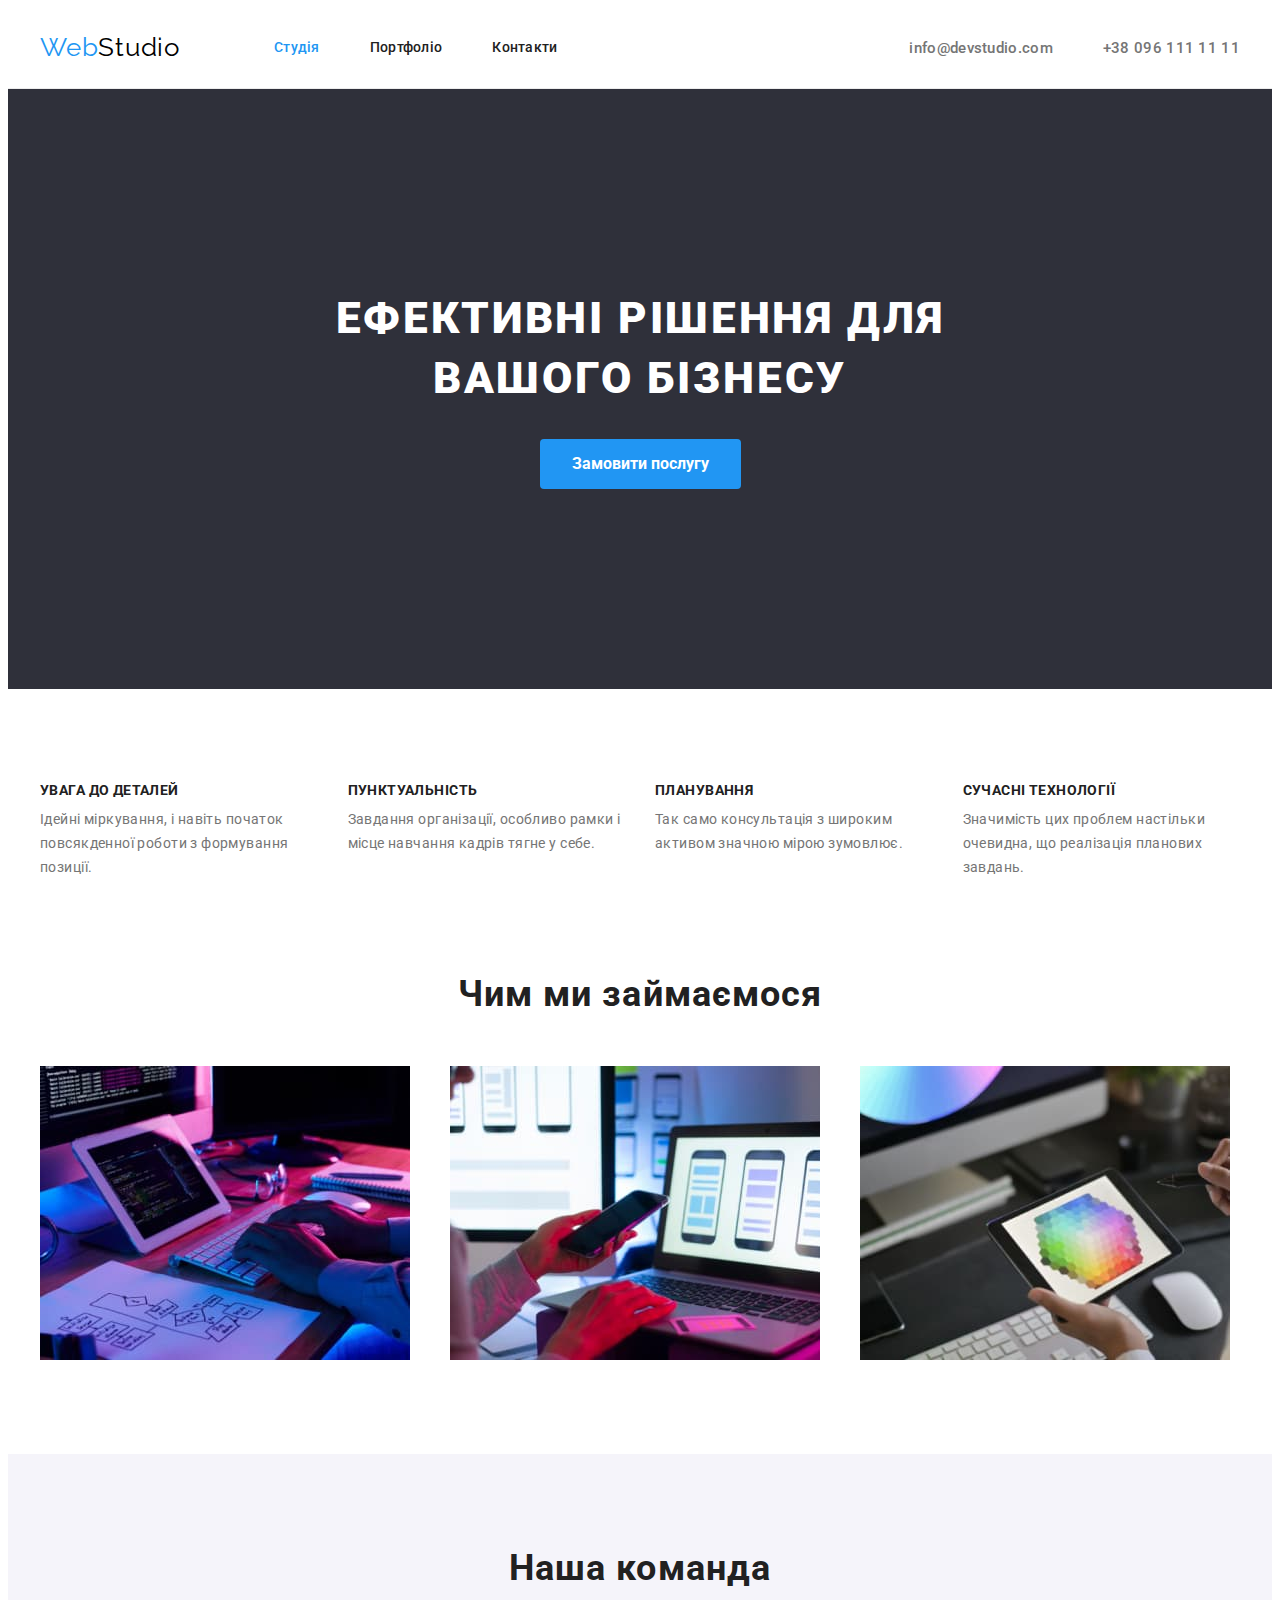
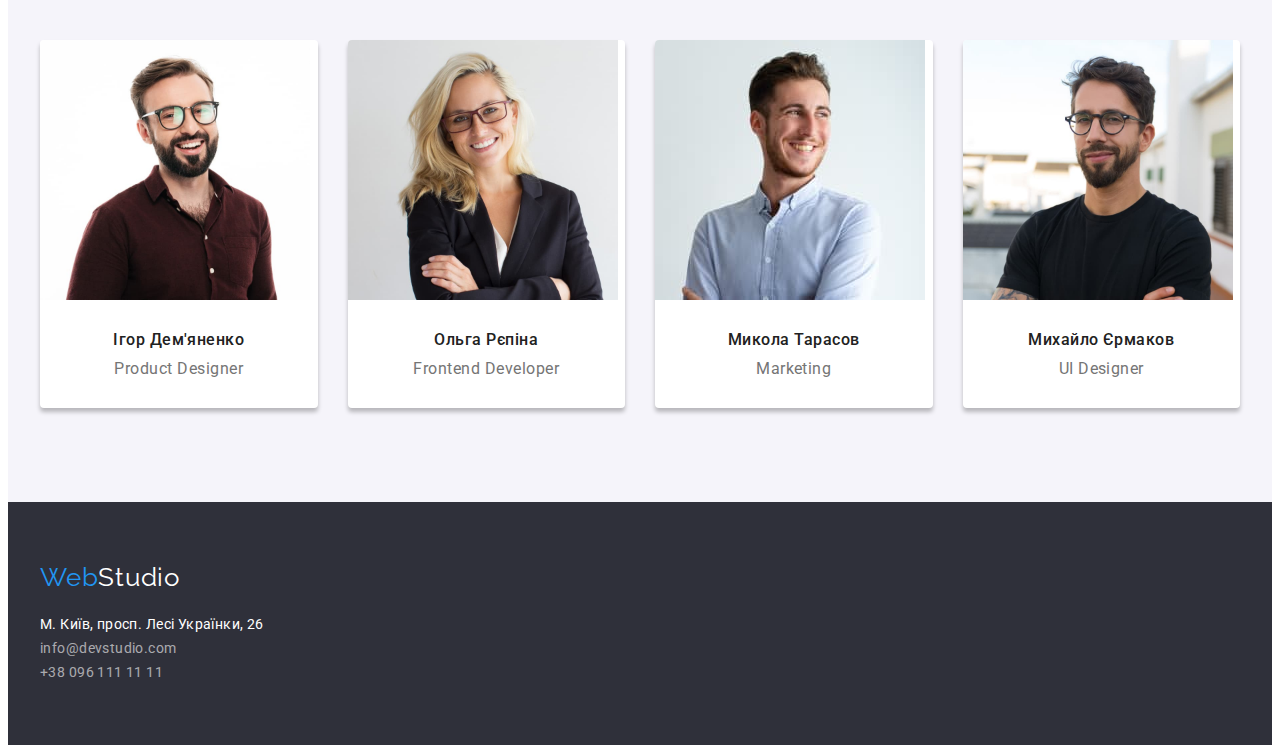
==== commit e9c25871: "errors fixed" ====
--- a/index.html
+++ b/index.html
@@ -1,24 +1,30 @@
 <!DOCTYPE html>
 <html lang="uk">
+  <head>
+    <meta charset="utf-8" />
+    <meta name="домашне завдання 3" content="device-width, initial-scale=1.0" />
+    <title>WebStudio</title>
+    <link
+      href="https://fonts.googleapis.com/css2?family=Raleway:wght@700&family=Roboto:wght@400;500;700;900&display=swap"
+      rel="stylesheet"
+    />
+    <link
+      rel="stylesheet"
+      href="https://cdnjs.cloudflare.com/ajax/libs/modern-normalize/1.1.0/modern-normalize.min.css"
+      integrity="sha512-wpPYUAdjBVSE4KJnH1VR1HeZfpl1ub8YT/NKx4PuQ5NmX2tKuGu6U/JRp5y+Y8XG2tV+wKQpNHVUX03MfMFn9Q=="
+      crossorigin="anonymous"
+      referrerpolicy="no-referrer"
+    />
+    <link rel="stylesheet" href="./mystyles/styles.css" />
+  </head>
 
-<head>
-  <meta charset="utf-8" />
-  <meta name="домашне завдання 3" content="device-width, initial-scale=1.0" />
-  <title>WebStudio</title>
-  <link href="https://fonts.googleapis.com/css2?family=Raleway:wght@700&family=Roboto:wght@400;500;700;900&display=swap"
-    rel="stylesheet" />
-  <link rel="stylesheet" href="https://cdnjs.cloudflare.com/ajax/libs/modern-normalize/1.1.0/modern-normalize.min.css"
-    integrity="sha512-wpPYUAdjBVSE4KJnH1VR1HeZfpl1ub8YT/NKx4PuQ5NmX2tKuGu6U/JRp5y+Y8XG2tV+wKQpNHVUX03MfMFn9Q=="
-    crossorigin="anonymous" referrerpolicy="no-referrer" />
-  <link rel="stylesheet" href="./mystyles/styles.css" />
-</head>
-
-<body>
-  <!-- шапка сайту -->
-  <header>
-    <div class="container">
-      <div class="flex-container">
-        <a href="index.html" class="logo">Web<span style="color: #000">Studio</span></a>
+  <body>
+    <!-- шапка сайту -->
+    <header>
+      <div class="container header-flex">
+        <a href="index.html" class="logo"
+          >Web<span style="color: #000">Studio</span></a
+        >
         <nav>
           <ul class="site-nav list">
             <li class="item">
@@ -32,118 +38,180 @@
         </nav>
         <ul class="header-address list">
           <li class="item">
-            <a href="mailto:info@devstudio.com" class="link">info@devstudio.com</a>
+            <a href="mailto:info@devstudio.com" class="link"
+              >info@devstudio.com</a
+            >
           </li>
           <li class="item">
             <a href="tel:+380961111111" class="link">+38 096 111 11 11</a>
           </li>
         </ul>
       </div>
-    </div>
-  </header>
-  <main>
-    <!-- hero section -->
-    <section class="hero">
-      <h1 class="hero-title">ЕФЕКТИВНІ РІШЕННЯ ДЛЯ<br />ВАШОГО БІЗНЕСУ</h1>
-      <button>Замовити послугу</button>
-    </section>
-    <!-- why we section -->
-    <section class="why-we container section">
-      <h2 class="visually-hidden">Наші переваги</h2>
-      <ul class="list flex-container">
-        <li class="item">
-          <h3>УВАГА ДО ДЕТАЛЕЙ</h3>
-          <p>
-            Ідейні міркування, і навіть початок повсякденної роботи з
-            формування позиції.
-          </p>
-        </li>
-        <li class="item">
-          <h3>ПУНКТУАЛЬНІСТЬ</h3>
-          <p>
-            Завдання організації, особливо рамки і місце навчання кадрів тягне
-            у себе.
-          </p>
-        </li>
-        <li class="item">
-          <h3>ПЛАНУВАННЯ</h3>
-          <p>
-            Так само консультація з широким активом значною мірою зумовлює.
-          </p>
-        </li>
-        <li class="item">
-          <h3>СУЧАСНІ ТЕХНОЛОГІЇ</h3>
-          <p>
-            Значимість цих проблем настільки очевидна, що реалізація планових
-            завдань.
-          </p>
-        </li>
-      </ul>
-    </section>
-    <!-- what we do section-->
-    <section class="what-we-do container section">
-      <h2>Чим ми займаємося</h2>
-      <ul class="list flex-container">
-        <li class="item">
-          <img src="./images/what-we-do-1.jpg" alt="Фото комп'ютера" width="370" height="274" />
-        </li>
-        <li class="item">
-          <img src="./images/what-we-do-2.jpg" alt="Сучасні технології" width="370" height="274" />
-        </li>
-        <li class="item">
-          <img src="./images/what-we-do-3.jpg" alt="Айтішник за роботою" width="370" height="274" />
-        </li>
-      </ul>
-    </section>
-    <!-- who are we section-->
-    <section class="who-we-are">
-      <div class="container section">
-        <h2>Наша команда</h2>
-        <ul class="list flex-container">
-          <li class="team-member item">
-            <img src="./images/igor-1.jpg" alt="Ігор Дем'яненко" width="270" height="260" />
-            <h3>Ігор Дем'яненко</h3>
-            <p lang="en">Product Designer</p>
-          </li>
-          <li class="team-member item">
-            <img src="./images/olga-2.jpg" alt="Ольга Рєпіна" width="270" height="260" />
-            <h3>Ольга Рєпіна</h3>
-            <p lang="en">Frontend Developer</p>
-          </li>
-          <li class="team-member item">
-            <img src="./images/mykola-3.jpg" alt="Микола Тарасов" width="270" height="260" />
-            <h3>Микола Тарасов</h3>
-            <p lang="en">Marketing</p>
-          </li>
-          <li class="team-member item">
-            <img src="./images/mykhailo-4.jpg" alt="Михайло Єрмаков" width="270" height="260" />
-            <h3>Михайло Єрмаков</h3>
-            <p lang="en">UI Designer</p>
+    </header>
+    <main>
+      <!-- hero section -->
+      <section class="hero">
+        <div class="container">
+          <h1 class="hero-title">ЕФЕКТИВНІ РІШЕННЯ ДЛЯ ВАШОГО БІЗНЕСУ</h1>
+          <button>Замовити послугу</button>
+        </div>
+      </section>
+      <!-- why we section -->
+      <section class="why-we">
+        <div class="container">
+          <h2 class="visually-hidden">Наші переваги</h2>
+          <ul class="list flex-container">
+            <li class="item">
+              <h3>УВАГА ДО ДЕТАЛЕЙ</h3>
+              <p>
+                Ідейні міркування, і навіть початок повсякденної роботи з
+                формування позиції.
+              </p>
+            </li>
+            <li class="item">
+              <h3>ПУНКТУАЛЬНІСТЬ</h3>
+              <p>
+                Завдання організації, особливо рамки і місце навчання кадрів
+                тягне у себе.
+              </p>
+            </li>
+            <li class="item">
+              <h3>ПЛАНУВАННЯ</h3>
+              <p>
+                Так само консультація з широким активом значною мірою зумовлює.
+              </p>
+            </li>
+            <li class="item">
+              <h3>СУЧАСНІ ТЕХНОЛОГІЇ</h3>
+              <p>
+                Значимість цих проблем настільки очевидна, що реалізація
+                планових завдань.
+              </p>
+            </li>
+          </ul>
+        </div>
+      </section>
+      <!-- what we do section-->
+      <section class="what-we-do">
+        <div class="container">
+          <h2>Чим ми займаємося</h2>
+          <ul class="list flex-container">
+            <li class="item">
+              <img
+                src="./images/what-we-do-1.jpg"
+                alt="Фото комп'ютера"
+                width="370"
+                height="274"
+              />
+            </li>
+            <li class="item">
+              <img
+                src="./images/what-we-do-2.jpg"
+                alt="Сучасні технології"
+                width="370"
+                height="274"
+              />
+            </li>
+            <li class="item">
+              <img
+                src="./images/what-we-do-3.jpg"
+                alt="Айтішник за роботою"
+                width="370"
+                height="274"
+              />
+            </li>
+          </ul>
+        </div>
+      </section>
+      <!-- who are we section-->
+      <section class="who-we-are">
+        <div class="container">
+          <h2>Наша команда</h2>
+          <ul class="list flex-container">
+            <li class="team-member item">
+              <img
+                src="./images/igor-1.jpg"
+                alt="Ігор Дем'яненко"
+                width="270"
+                height="260"
+              />
+              <div class="team-player">
+                <h3>Ігор Дем'яненко</h3>
+                <p lang="en">Product Designer</p>
+              </div>
+            </li>
+            <li class="team-member item">
+              <img
+                src="./images/olga-2.jpg"
+                alt="Ольга Рєпіна"
+                width="270"
+                height="260"
+              />
+              <div class="team-player">
+                <h3>Ольга Рєпіна</h3>
+                <p lang="en">Frontend Developer</p>
+              </div>
+            </li>
+            <li class="team-member item">
+              <img
+                src="./images/mykola-3.jpg"
+                alt="Микола Тарасов"
+                width="270"
+                height="260"
+              />
+              <div class="team-player">
+                <h3>Микола Тарасов</h3>
+                <p lang="en">Marketing</p>
+              </div>
+            </li>
+            <li class="team-member item">
+              <img
+                src="./images/mykhailo-4.jpg"
+                alt="Михайло Єрмаков"
+                width="270"
+                height="260"
+              />
+              <div class="team-player">
+                <h3>Михайло Єрмаков</h3>
+                <p lang="en">UI Designer</p>
+              </div>
+            </li>
+          </ul>
+        </div>
+      </section>
+    </main>
+    <!-- footer -->
+    <footer>
+      <div class="container">
+        <a href="index.html" class="logo"
+          >Web<span style="color: #fff">Studio</span></a
+        >
+        <ul class="bottom-address list">
+          <li>
+            <a
+              href="https://goo.gl/maps/deZjhRoP4em1tksg8"
+              target="_blank"
+              rel="noopener noreferrer nofollow"
+              class="link"
+              >М. Київ, просп. Лесі Українки, 26</a
+            >
+          </li>
+          <li>
+            <a href="mailto:info@devstudio.com" class="link">
+              <span style="color: rgba(255, 255, 255, 0.6)"
+                >info@devstudio.com</span
+              ></a
+            >
+          </li>
+          <li>
+            <a href="tel:+380961111111" class="link">
+              <span style="color: rgba(255, 255, 255, 0.6)"
+                >+38 096 111 11 11</span
+              ></a
+            >
           </li>
         </ul>
       </div>
-    </section>
-  </main>
-  <!-- footer -->
-  <footer>
-    <div class="container">
-      <a href="index.html" class="logo">Web<span style="color: #fff">Studio</span></a>
-      <ul class="bottom-address list">
-        <li>
-          <a href="https://goo.gl/maps/deZjhRoP4em1tksg8" target="_blank" rel="noopener noreferrer nofollow"
-            class="link">М. Київ,<br />просп. Лесі Українки, 26</a>
-        </li>
-        <li>
-          <a href="mailto:info@devstudio.com" class="link">
-            <span style="color: rgba(255, 255, 255, 0.6)">info@devstudio.com</span></a>
-        </li>
-        <li>
-          <a href="tel:+380961111111" class="link">
-            <span style="color: rgba(255, 255, 255, 0.6)">+38 096 111 11 11</span></a>
-        </li>
-      </ul>
-    </div>
-  </footer>
-</body>
-
-</html>+    </footer>
+  </body>
+</html>
--- a/mystyles/styles.css
+++ b/mystyles/styles.css
@@ -44,7 +44,6 @@
   text-align: center;
   background-color: var(--background-header-footer-color);
   padding: 200px 0;
-  margin-bottom: 94px;
 }
 
 .hero-title {
@@ -53,14 +52,20 @@
   font-size: 44px;
   letter-spacing: 0.06em;
   line-height: 1.36;
+  margin: 0 auto 30px auto;
+  width: 694px;
 }
 
 .container {
   width: 1200px;
   padding: 0 15px;
-  margin: 0 auto;
-}
-
+  margin-left: auto;
+  margin-right: auto;
+}
+.header-flex {
+  display: flex;
+  align-items: center;
+}
 .flex-container {
   display: flex;
   flex-wrap: wrap;
@@ -68,25 +73,18 @@
   margin-left: calc(-1 * var(--card-set-gap));
   margin-top: calc(-1 * var(--card-set-gap));
 }
-
-header .flex-container {
-  align-items: center;
-  margin: 0;
-}
-
+header {
+  border-bottom: 1px solid #ececec;
+}
 .filters {
   justify-content: center;
   gap: 8px;
-  padding-bottom: 50px;
+  margin-bottom: 50px;
 }
 
 .section {
+  padding-top: 94px;
   padding-bottom: 94px;
-}
-
-.section-portfolio-page {
-  padding-bottom: 71px;
-  padding-top: 117px;
 }
 
 .logo {
@@ -97,8 +95,11 @@
   line-height: 1.2;
   letter-spacing: 0.03em;
   margin-right: 94px;
-}
-
+  display: block;
+}
+footer .logo {
+  margin: 0 0 20px 0;
+}
 /* Site nav */
 .site-nav {
   display: flex;
@@ -179,7 +180,9 @@
   clip: rect(0 0 0 0);
   overflow: hidden;
 }
-
+.why-we {
+  padding: 94px 0 94px 0;
+}
 .why-we h3 {
   font-weight: 700;
   font-size: 14px;
@@ -210,11 +213,14 @@
 .what-we-do .item {
   flex-basis: calc(100% / 3 - var(--card-set-gap));
 }
-
+.what-we-do {
+  padding-bottom: 94px;
+}
 .who-we-are {
   background-color: var(--primary-background-color);
   text-align: center;
   padding-top: 94px;
+  padding-bottom: 94px;
 }
 
 .what-we-do h2,
@@ -228,31 +234,37 @@
   margin-top: 0;
   text-align: center;
 }
-
 .who-we-are h3 {
   font-weight: 500;
   font-size: 16px;
   line-height: 1.19;
   letter-spacing: 0.03em;
   color: var(--title-and-nav-text-color);
-}
-
+  margin: 0 0 10px 0;
+}
 .who-we-are p {
   font-weight: 400;
   font-size: 16px;
   line-height: 1.19;
   letter-spacing: 0.03em;
   color: var(--primary-text-color);
-}
-
-.who-we-are .team-member {
+  margin: 0;
+}
+
+.team-member {
   background-color: var(--background-color);
   box-shadow: var(--card-shadow);
   border-radius: 4px;
   overflow: hidden;
 }
-
+.team-player {
+  padding: 30px;
+}
 /* portfolio page styling */
+.portfolio {
+  padding-bottom: 94px;
+  padding-top: 94px;
+}
 
 .portfolio .link {
   color: var(--title-and-nav-text-color);
@@ -279,7 +291,7 @@
   line-height: 2;
   letter-spacing: 0.06em;
   color: var(--title-and-nav-text-color);
-  margin: 0;
+  margin: 0 0 4px 0;
 }
 
 .portfolio a {
@@ -309,12 +321,11 @@
   height: auto;
 }
 
-.card {
-  border: 1px solid #eee;
-}
-
 .card-content {
   padding: 20px 24px;
+  border-left: 1px solid #eee;
+  border-right: 1px solid #eee;
+  border-bottom: 1px solid #eee;
 }
 
 /* footer page */
@@ -327,4 +338,4 @@
   letter-spacing: 0.03em;
   text-decoration: none;
   font-style: normal;
-}+}
